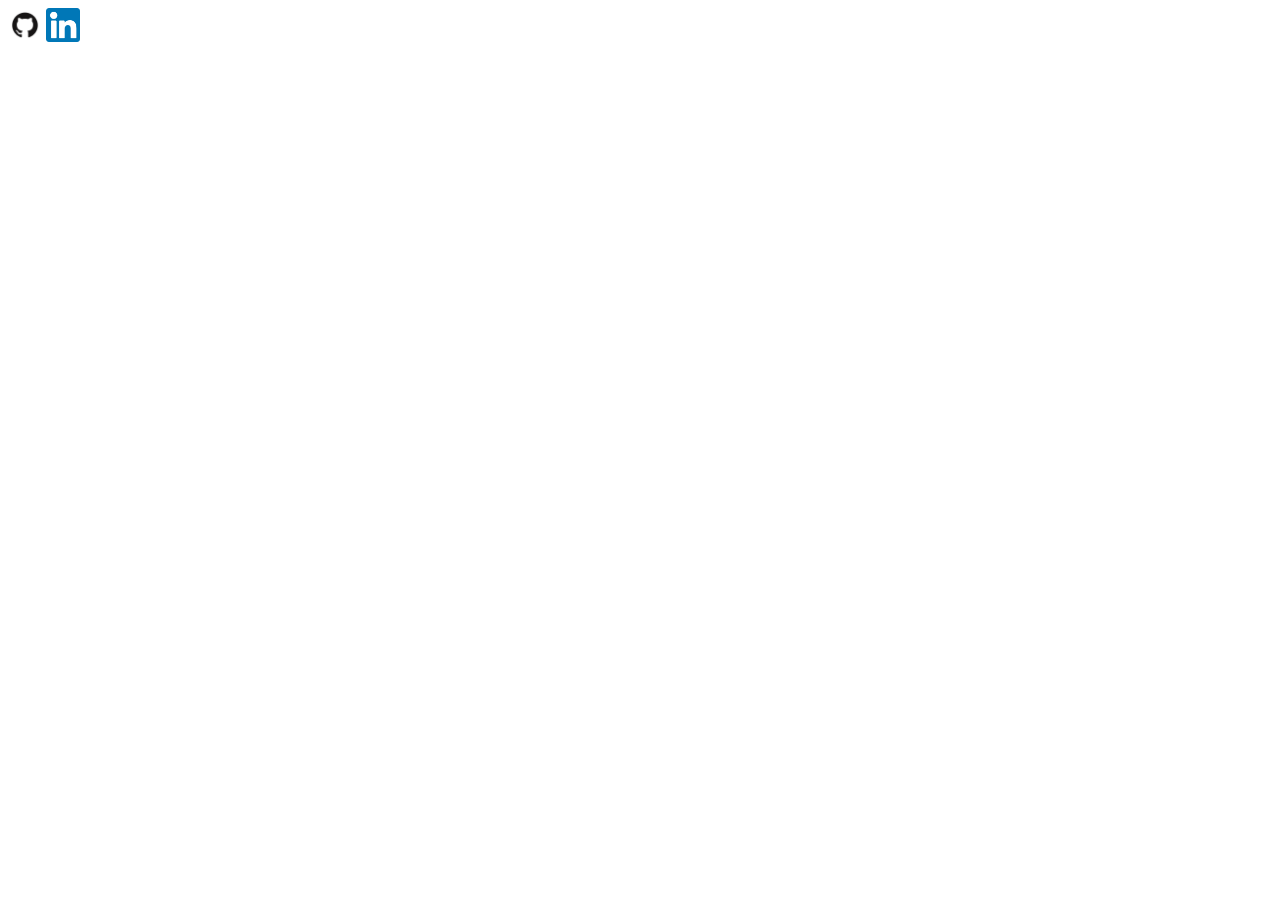
==== index.html @ ff08b3eb "initial push" ====
<!DOCTYPE html>
<html lang="en">
<head>
    <meta charset="UTF-8">
    <meta name="viewport" content="width=device-width, initial-scale=1.0">
    <title>Peter Boyle</title>
</head>
<body>
    <div class="container">
        <div class="top-left"></div>
        <div class="top-right"></div>
        <div class="center"></div>
    </div>
</body>
<footer>
    <a href="https://github.com/boylepeter">
    <img src="assets/gh-img.png" 
    alt="Github"
    width="34px"
    height="34px"></a>
    <a href="https://www.linkedin.com/in/peterjosephboyle/">
    <img src="assets/li-img.png"
    alt="LinkedIn"
    width="34px"
    height="34px"></a>
</footer>
<script></script>
</html>
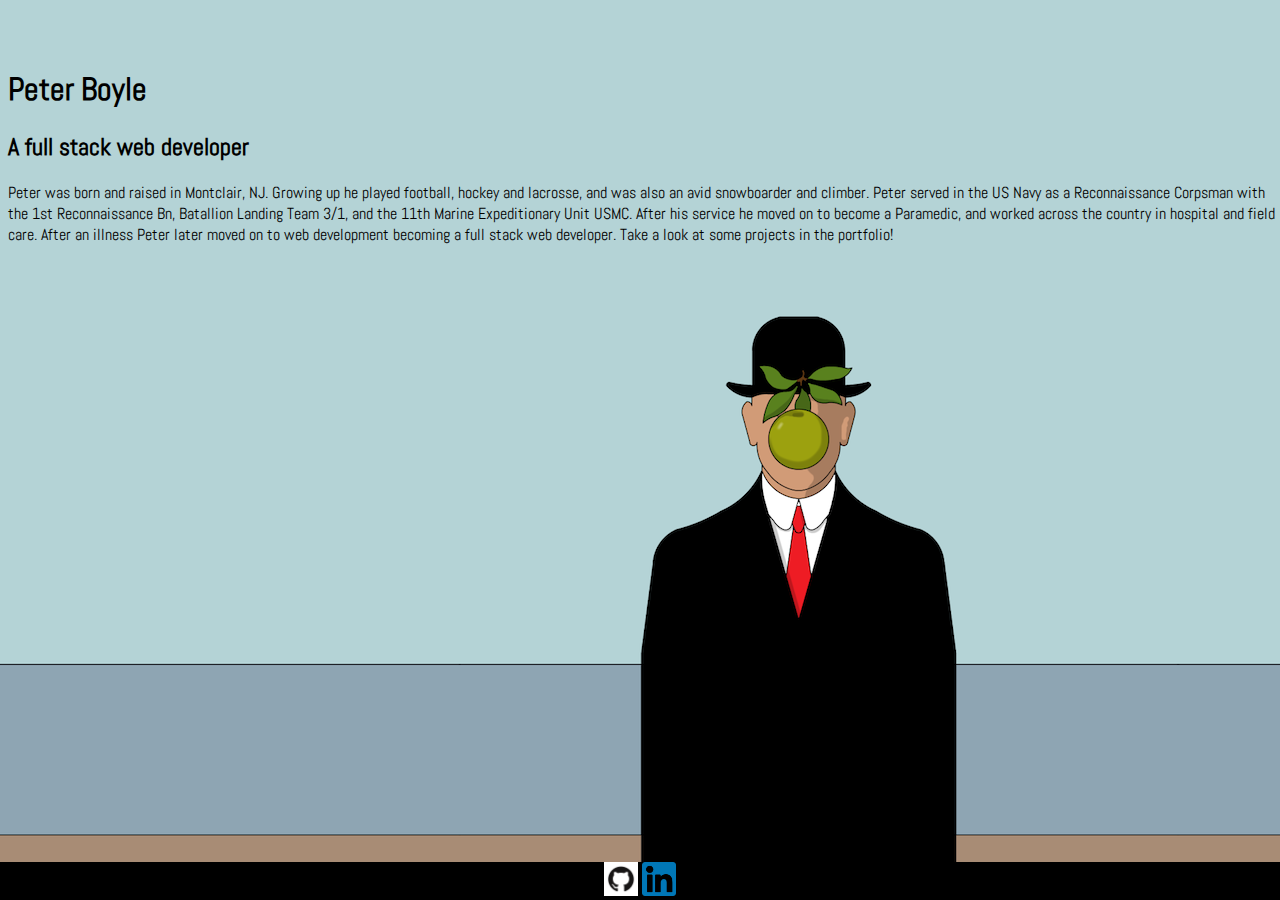
==== commit dafa09f6: "pushing incomplete portfolio page" ====
--- a/index.html
+++ b/index.html
@@ -3,26 +3,39 @@
 <head>
     <meta charset="UTF-8">
     <meta name="viewport" content="width=device-width, initial-scale=1.0">
+    <link rel="preconnect" href="https://fonts.gstatic.com">
+    <link href="https://fonts.googleapis.com/css2?family=Abel&display=swap" rel="stylesheet">
+    <link rel="stylesheet" type="text/css" href="style.css">
     <title>Peter Boyle</title>
 </head>
 <body>
     <div class="container">
-        <div class="top-left"></div>
+        <div class="top-left">
+            <h1>Peter Boyle</h1>
+            <h2>A full stack web developer</h2>
+            <div>Peter was born and raised in Montclair, NJ. Growing up he played football,
+                hockey and lacrosse, and was also an avid snowboarder and climber.
+                Peter served in the US Navy as a Reconnaissance Corpsman with the 1st Reconnaissance Bn, Batallion Landing Team
+                3/1, and the 11th Marine Expeditionary Unit USMC.
+                After his service he moved on to become a Paramedic, and worked across the country in hospital and field care.
+                After an illness Peter later moved on to web development becoming a full stack web developer. Take a look at some projects in the portfolio!
+            </div>
+        </div>
         <div class="top-right"></div>
         <div class="center"></div>
     </div>
+    <footer>
+        <a href="https://github.com/boylepeter">
+        <img src="assets/images/gh-img.png" 
+        alt="Github"
+        width="34px"
+        height="34px"></a>
+        <a href="https://www.linkedin.com/in/peterjosephboyle/">
+        <img src="assets/images/li-img.png"
+        alt="LinkedIn"
+        width="34px"
+        height="34px"></a>
+    </footer>
 </body>
-<footer>
-    <a href="https://github.com/boylepeter">
-    <img src="assets/gh-img.png" 
-    alt="Github"
-    width="34px"
-    height="34px"></a>
-    <a href="https://www.linkedin.com/in/peterjosephboyle/">
-    <img src="assets/li-img.png"
-    alt="LinkedIn"
-    width="34px"
-    height="34px"></a>
-</footer>
 <script></script>
 </html>--- a/style.css
+++ b/style.css
@@ -0,0 +1,31 @@
+
+body {
+    background-image: url("assets/images/bckgrnd-img.png");
+    background-color: #cccccc;
+    background-repeat: no-repeat;
+    height: 100%;
+    width: 100%;
+   }
+
+footer {
+    position: fixed;
+    left: 0;
+    bottom: 0;
+    width: 100%;
+    background-color: black;
+    color:  #B4D3D6;
+    text-align: center;
+}
+
+.top-left {
+    margin-top: 40px;
+    float: left;
+    font-family: 'Abel', sans-serif;
+}
+
+.intro {
+    margin-top: 100px;
+    float: left;
+    font-family: 'Abel', sans-serif;
+    margin-right: 50%;
+}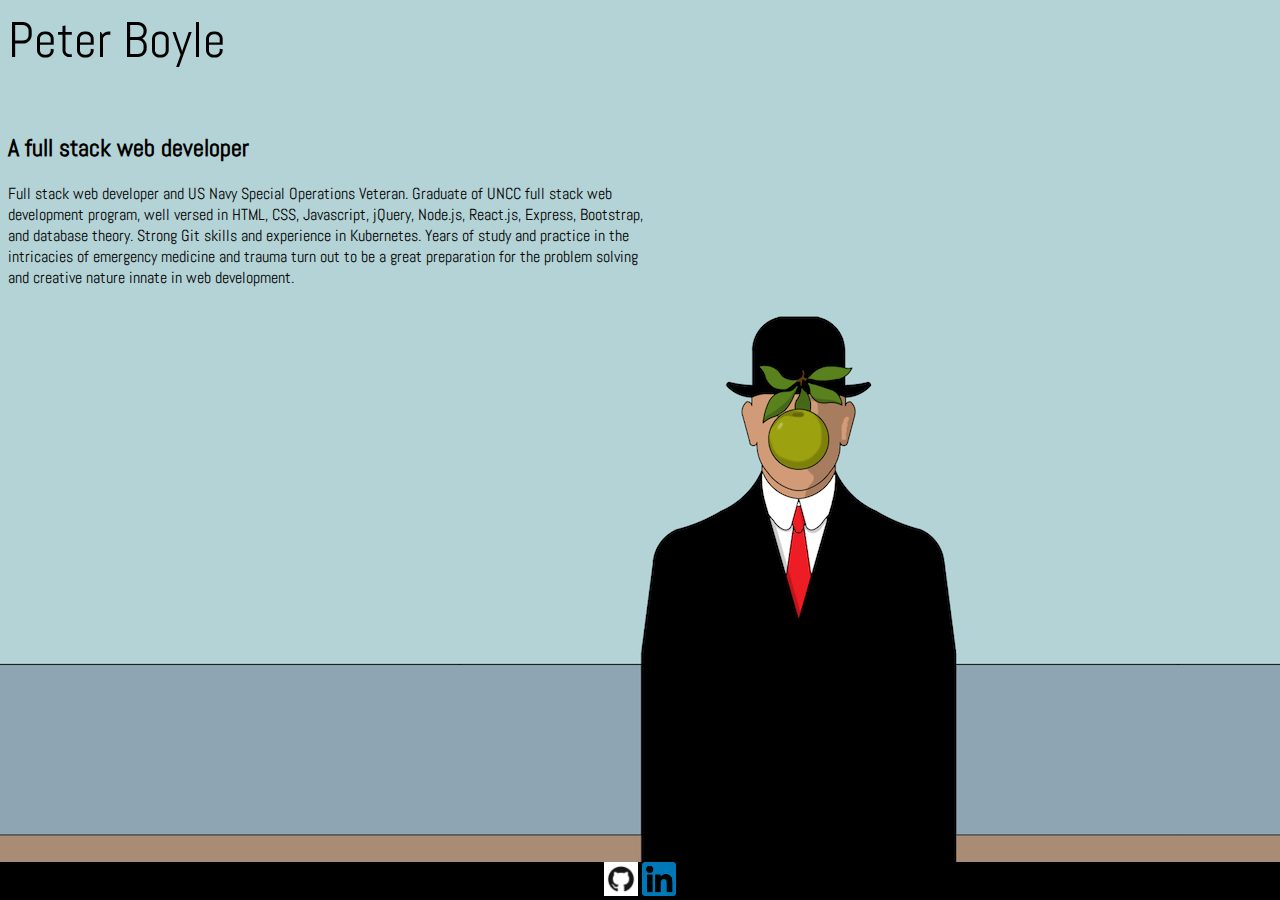
==== commit a897eab4: "portfolio section created needs styles" ====
--- a/index.html
+++ b/index.html
@@ -1,5 +1,6 @@
 <!DOCTYPE html>
 <html lang="en">
+
 <head>
     <meta charset="UTF-8">
     <meta name="viewport" content="width=device-width, initial-scale=1.0">
@@ -8,17 +9,17 @@
     <link rel="stylesheet" type="text/css" href="style.css">
     <title>Peter Boyle</title>
 </head>
+
 <body>
     <div class="container">
+        <div class="name">Peter Boyle</div>
         <div class="top-left">
-            <h1>Peter Boyle</h1>
-            <h2>A full stack web developer</h2>
-            <div>Peter was born and raised in Montclair, NJ. Growing up he played football,
-                hockey and lacrosse, and was also an avid snowboarder and climber.
-                Peter served in the US Navy as a Reconnaissance Corpsman with the 1st Reconnaissance Bn, Batallion Landing Team
-                3/1, and the 11th Marine Expeditionary Unit USMC.
-                After his service he moved on to become a Paramedic, and worked across the country in hospital and field care.
-                After an illness Peter later moved on to web development becoming a full stack web developer. Take a look at some projects in the portfolio!
+            <h2 class="fsdev">A full stack web developer</h2>
+            <div class="about">Full stack web developer and US Navy Special Operations Veteran. Graduate of UNCC full
+                stack web development program, well versed in HTML, CSS, Javascript, jQuery, Node.js, React.js, Express,
+                Bootstrap, and database theory. Strong Git skills and experience in Kubernetes. Years of study and
+                practice in the intricacies of emergency medicine and trauma turn out to be a great preparation for the
+                problem solving and creative nature innate in web development.
             </div>
         </div>
         <div class="top-right"></div>
@@ -26,16 +27,11 @@
     </div>
     <footer>
         <a href="https://github.com/boylepeter">
-        <img src="assets/images/gh-img.png" 
-        alt="Github"
-        width="34px"
-        height="34px"></a>
+            <img src="assets/images/gh-img.png" alt="Github" width="34px" height="34px"></a>
         <a href="https://www.linkedin.com/in/peterjosephboyle/">
-        <img src="assets/images/li-img.png"
-        alt="LinkedIn"
-        width="34px"
-        height="34px"></a>
+            <img src="assets/images/li-img.png" alt="LinkedIn" width="34px" height="34px"></a>
     </footer>
 </body>
 <script></script>
+
 </html>--- a/style.css
+++ b/style.css
@@ -5,7 +5,24 @@
     background-repeat: no-repeat;
     height: 100%;
     width: 100%;
+    animation: fadeInAnimation ease 5s;
+    animation-iteration-count: 1;
+    animation-fill-mode: forwards;
    }
+
+   @keyframes fadeInAnimation {
+    0% {
+        opacity: 0;
+    }
+    100% {
+        opacity: 1;
+     }
+}
+
+.name {
+    font-size: 50px;
+    font-family: 'Abel', sans-serif;
+}
 
 footer {
     position: fixed;
@@ -19,6 +36,8 @@
 
 .top-left {
     margin-top: 40px;
+    margin-right: 50%;
+    margin-bottom: none;
     float: left;
     font-family: 'Abel', sans-serif;
 }
@@ -28,4 +47,12 @@
     float: left;
     font-family: 'Abel', sans-serif;
     margin-right: 50%;
-}+}
+
+.portfolio {
+    text-align: center;
+} 
+
+.name {
+    font-size: 50px;
+}
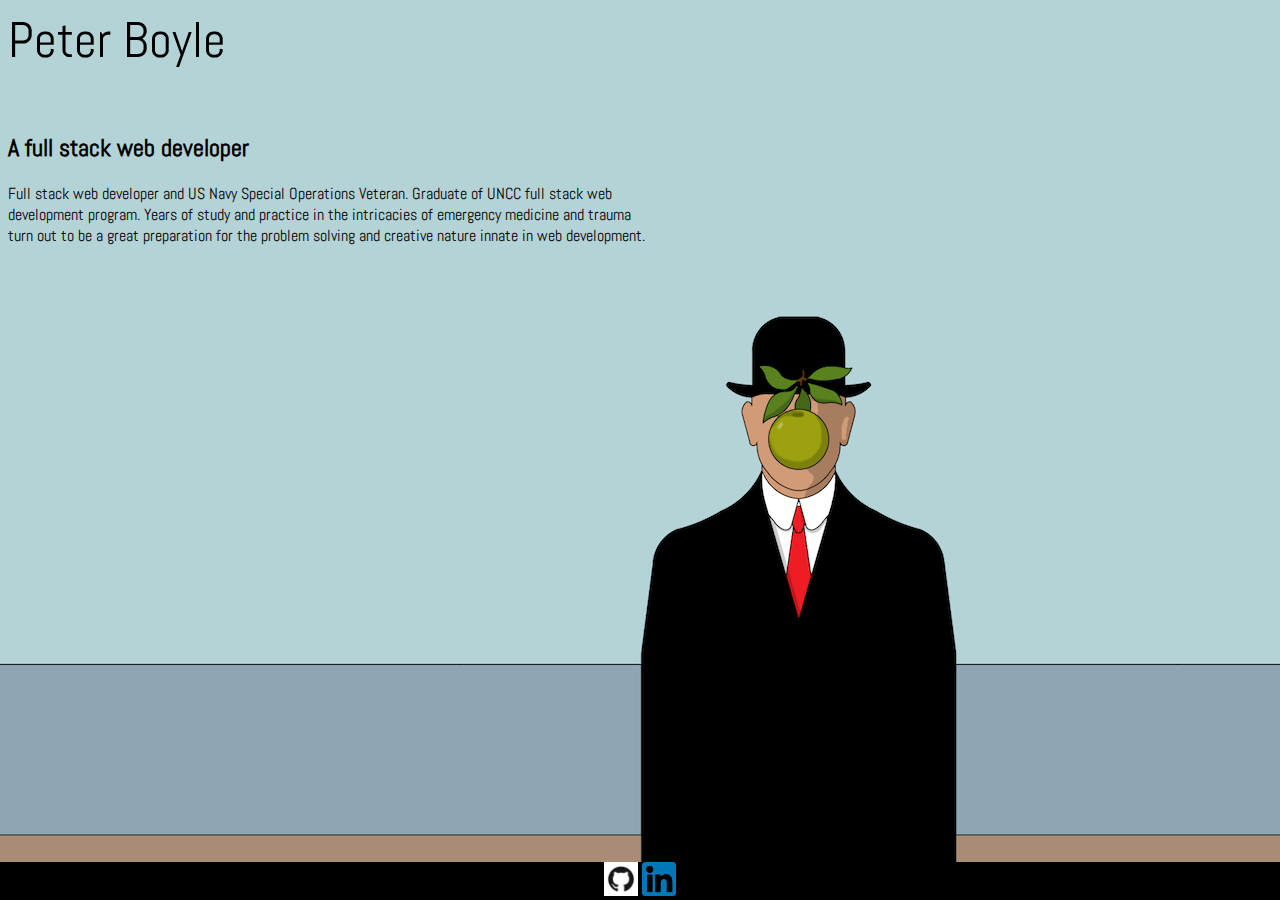
==== commit 2aa77bc9: "readme edit, portfolio css changes" ====
--- a/index.html
+++ b/index.html
@@ -15,11 +15,10 @@
         <div class="name">Peter Boyle</div>
         <div class="top-left">
             <h2 class="fsdev">A full stack web developer</h2>
-            <div class="about">Full stack web developer and US Navy Special Operations Veteran. Graduate of UNCC full
-                stack web development program, well versed in HTML, CSS, Javascript, jQuery, Node.js, React.js, Express,
-                Bootstrap, and database theory. Strong Git skills and experience in Kubernetes. Years of study and
-                practice in the intricacies of emergency medicine and trauma turn out to be a great preparation for the
-                problem solving and creative nature innate in web development.
+            <div class="about">Full stack web developer and US Navy Special Operations Veteran. Graduate of 
+                UNCC full stack web development program. Years of study and
+                practice in the intricacies of emergency medicine and trauma turn out to be a great 
+                preparation for the problem solving and creative nature innate in web development.
             </div>
         </div>
         <div class="top-right"></div>
--- a/style.css
+++ b/style.css
@@ -46,13 +46,18 @@
     margin-top: 100px;
     float: left;
     font-family: 'Abel', sans-serif;
-    margin-right: 50%;
+    margin-right: 30%;
 }
 
 .portfolio {
     text-align: center;
+    margin-right: 50%;
 } 
 
 .name {
     font-size: 50px;
 }
+
+.appName {
+    font-size: 30px;
+}
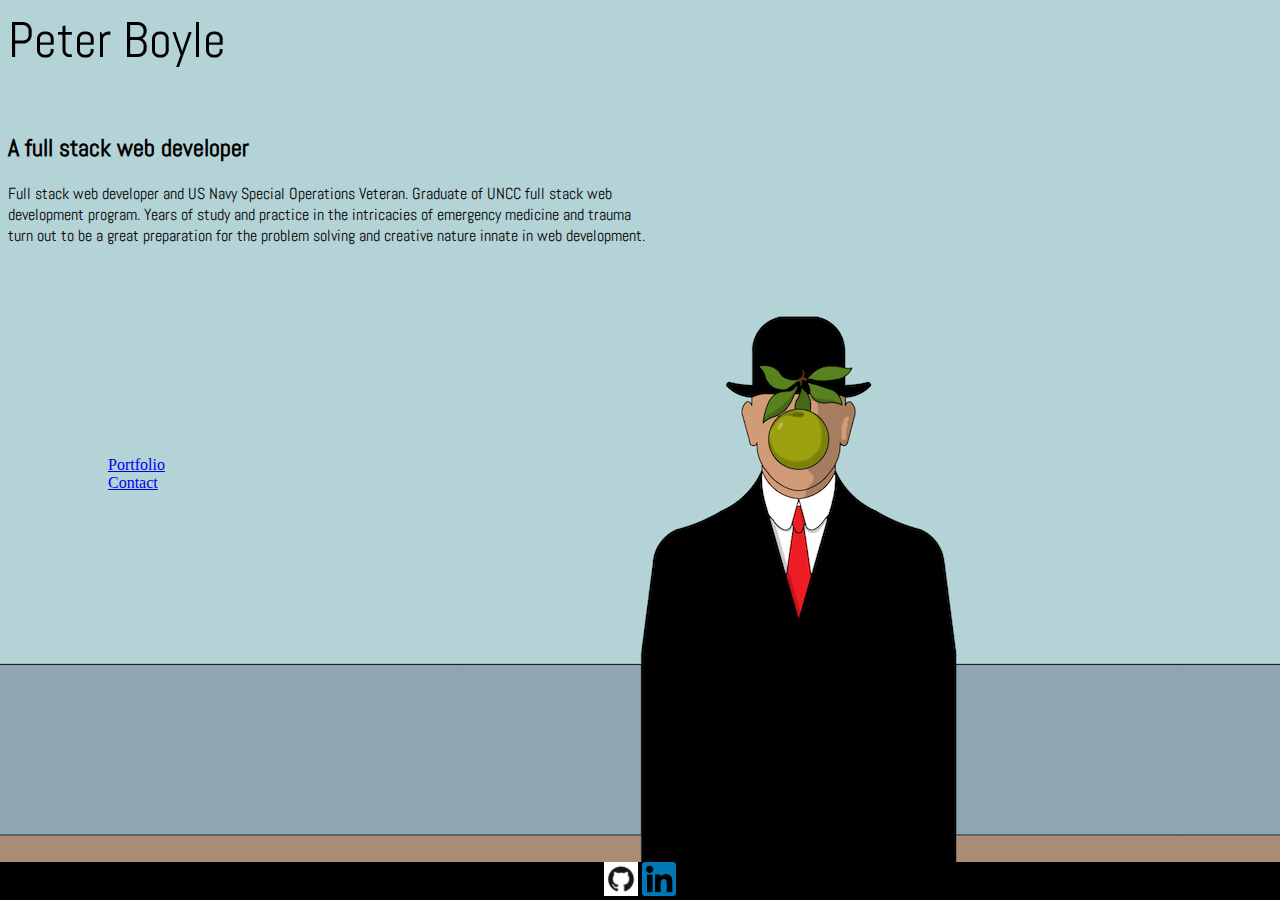
==== commit 44ba6744: "add links, needs style" ====
--- a/index.html
+++ b/index.html
@@ -21,8 +21,10 @@
                 preparation for the problem solving and creative nature innate in web development.
             </div>
         </div>
-        <div class="top-right"></div>
-        <div class="center"></div>
+        <div class="bottom-left">
+            <div><a href="portfolio.html">Portfolio</div>
+            <div><a href="contact.html">Contact</div>
+        </div>
     </div>
     <footer>
         <a href="https://github.com/boylepeter">
--- a/style.css
+++ b/style.css
@@ -42,6 +42,12 @@
     font-family: 'Abel', sans-serif;
 }
 
+.bottom-left {
+    margin-left: 100px;
+    margin-top: 30%;
+    width: 60px;
+}
+
 .intro {
     margin-top: 100px;
     float: left;
@@ -61,3 +67,7 @@
 .appName {
     font-size: 30px;
 }
+
+.quiz {
+    margin-right: 60px;
+}